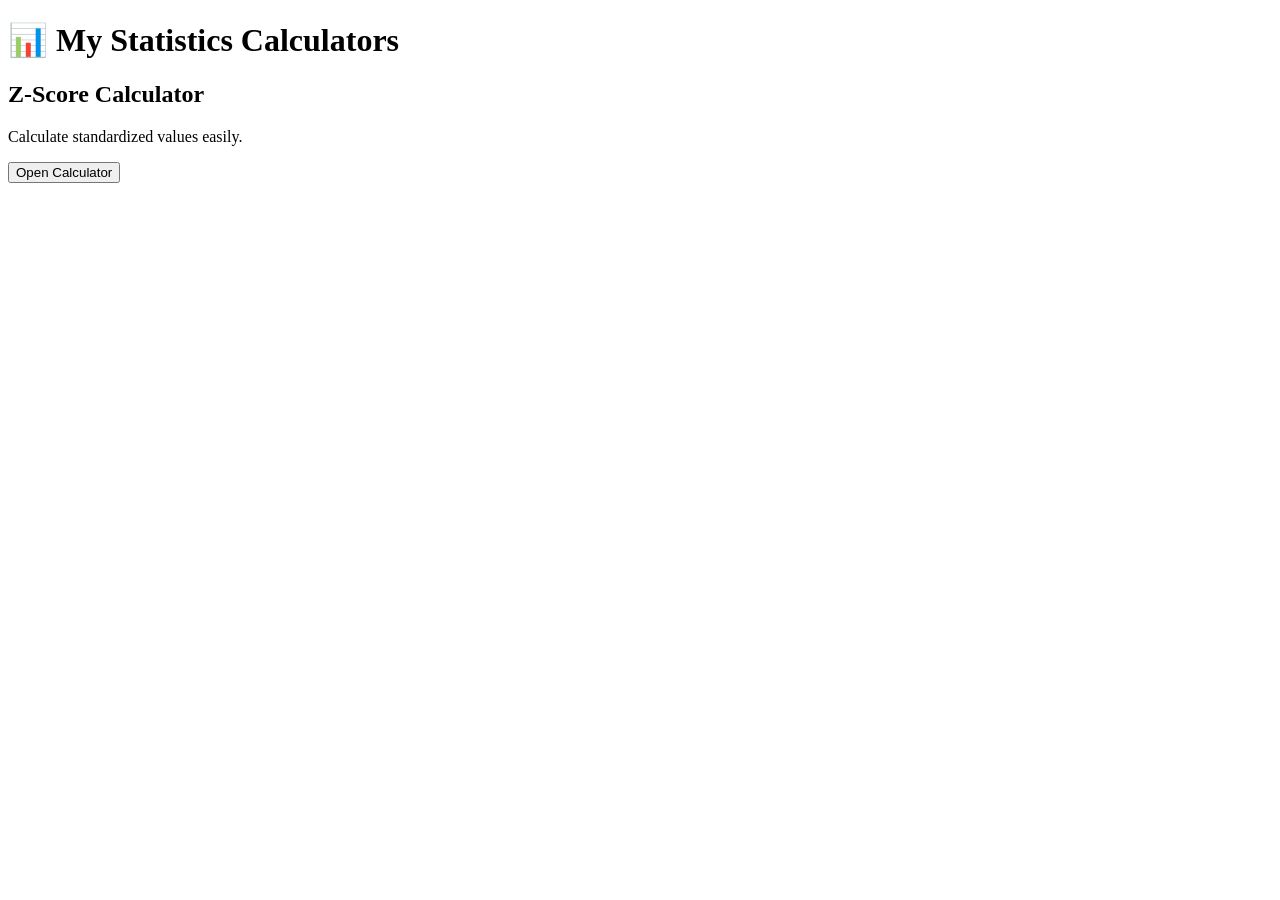
==== index.html @ 1b6de034 "Update and rename index.html.txt to index.html" ====
<!DOCTYPE html>
<html lang="en">
<head>
  <meta charset="UTF-8">
  <title>My Stat Calculators</title>
  <link rel="stylesheet" href="style.css">
</head>
<body>

  <h1>📊 My Statistics Calculators</h1>

  <div class="card">
    <h2>Z-Score Calculator</h2>
    <p>Calculate standardized values easily.</p>
    <a href="zscore.html">
      <button>Open Calculator</button>
    </a>
  </div>

</body>
</html>
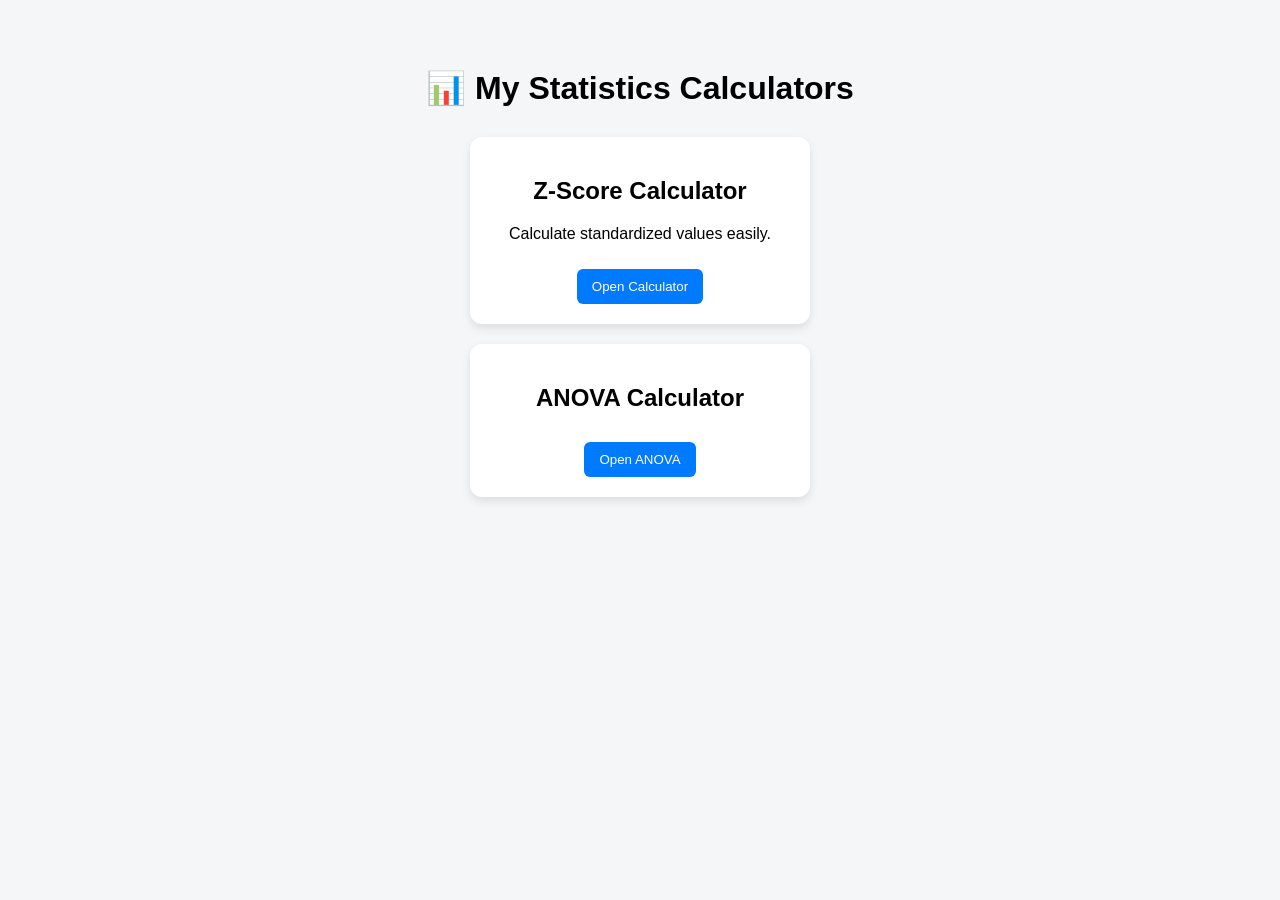
==== commit 480f230b: "Update index.html" ====
--- a/index.html
+++ b/index.html
@@ -16,6 +16,12 @@
       <button>Open Calculator</button>
     </a>
   </div>
-
+<div class="card">
+  <h2>ANOVA Calculator</h2>
+  <a href="anova.html">
+    <button>Open ANOVA</button>
+  </a>
+</div>
+  
 </body>
 </html>
--- a/style.css
+++ b/style.css
@@ -0,0 +1,40 @@
+body {
+  font-family: Arial, sans-serif;
+  background-color: #f4f6f8;
+  text-align: center;
+  padding: 40px;
+}
+
+h1 {
+  margin-bottom: 30px;
+}
+
+.card {
+  background: white;
+  padding: 20px;
+  margin: 20px auto;
+  width: 300px;
+  border-radius: 12px;
+  box-shadow: 0 4px 10px rgba(0,0,0,0.1);
+}
+
+input {
+  display: block;
+  width: 90%;
+  margin: 10px auto;
+  padding: 8px;
+}
+
+button {
+  margin-top: 10px;
+  padding: 10px 15px;
+  border: none;
+  background-color: #007bff;
+  color: white;
+  border-radius: 6px;
+  cursor: pointer;
+}
+
+button:hover {
+  background-color: #0056b3;
+}
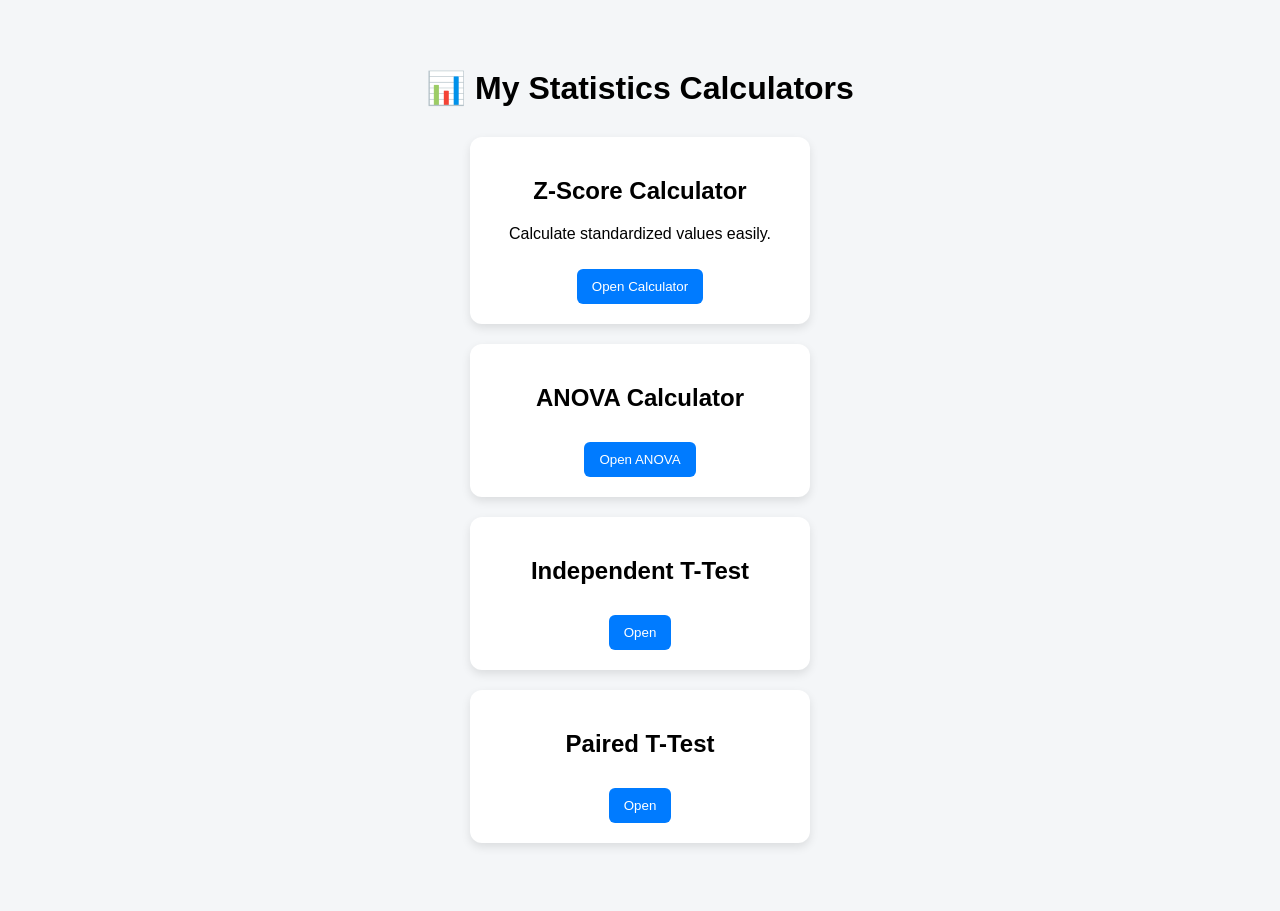
==== commit d4e10ab7: "Update index.html" ====
--- a/index.html
+++ b/index.html
@@ -22,6 +22,21 @@
     <button>Open ANOVA</button>
   </a>
 </div>
+
+  <div class="card">
+  <h2>Independent T-Test</h2>
+  <a href="independent_ttest.html">
+    <button>Open</button>
+  </a>
+</div>
+
+<div class="card">
+  <h2>Paired T-Test</h2>
+  <a href="paired_ttest.html">
+    <button>Open</button>
+  </a>
+</div>
+
   
 </body>
 </html>
